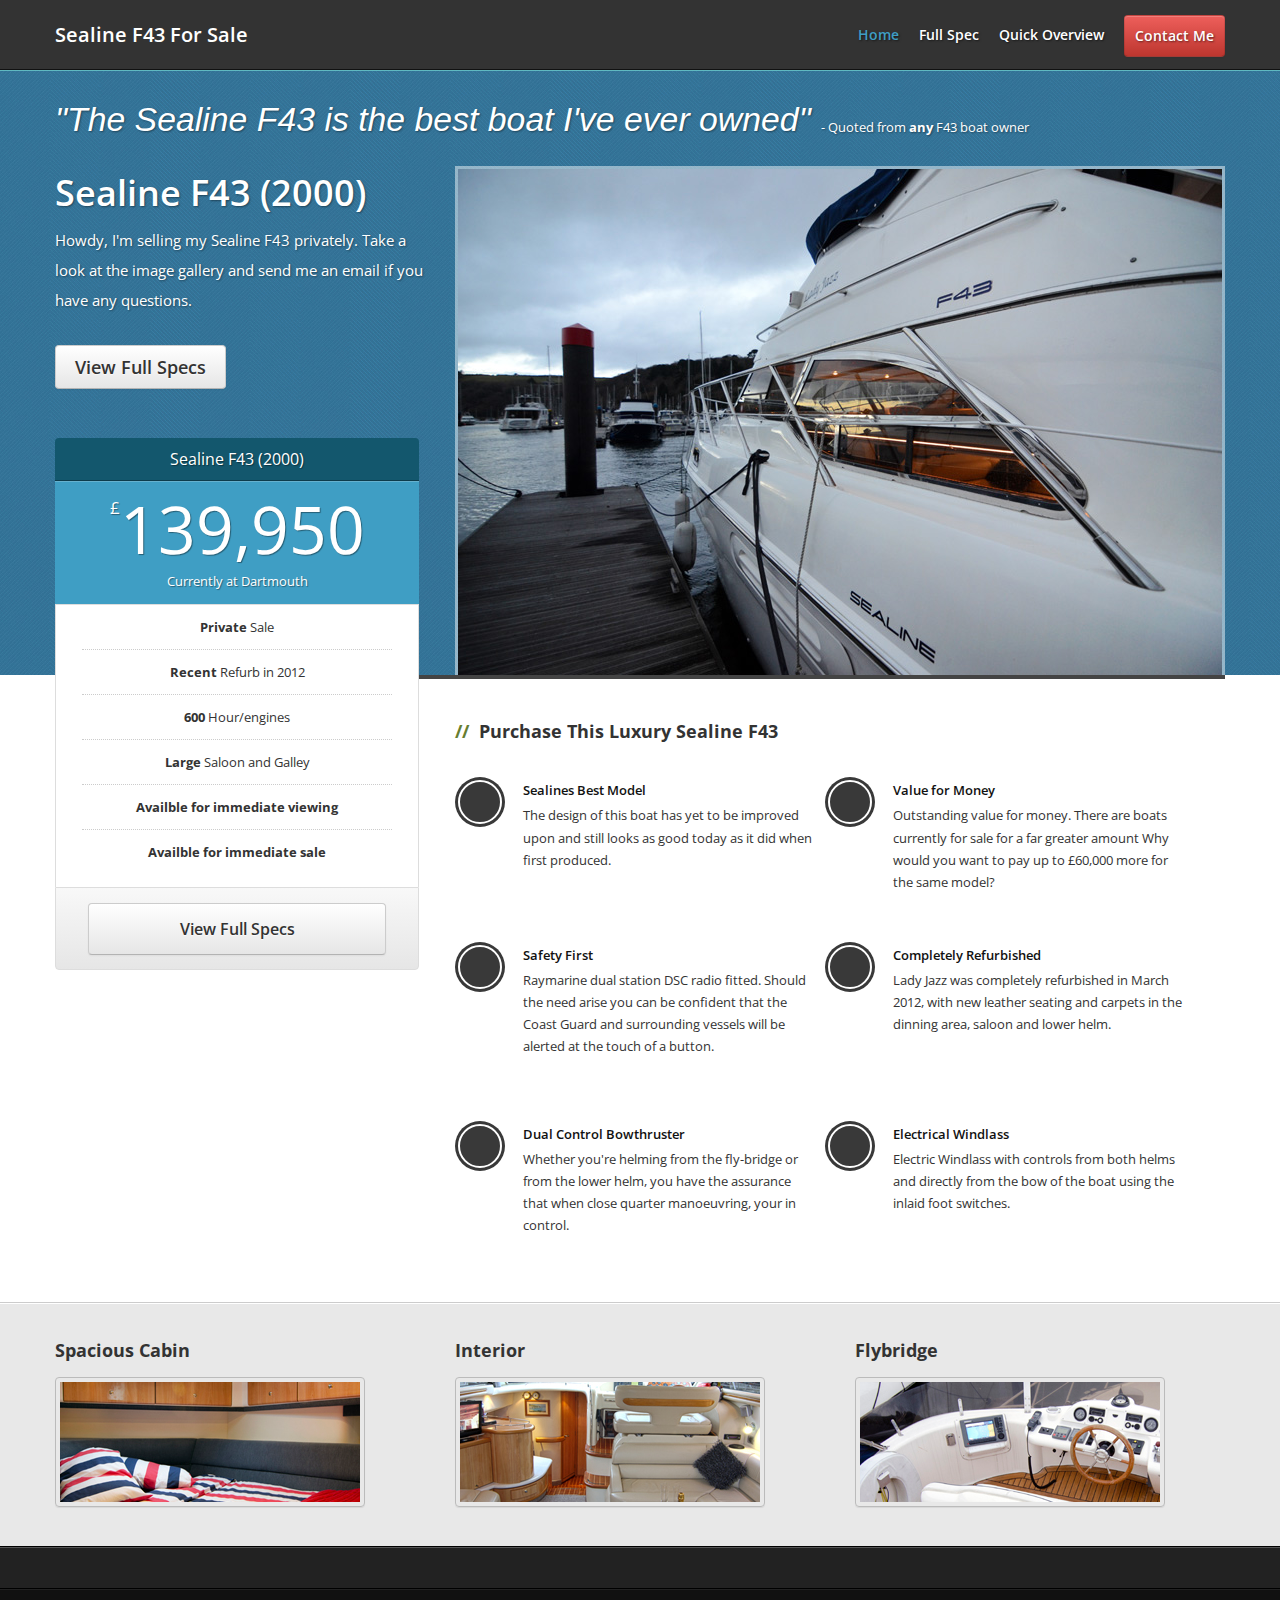
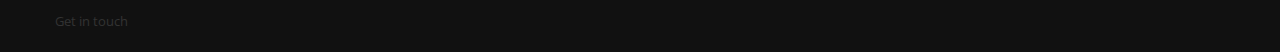
==== index.html @ c3511dc5 "C" ====
<!DOCTYPE html>
<html lang="en">

    <head>

        <meta charset="utf-8">
          <title>Lazy Jazz Sealine F43 Boat for Sale</title>

        <meta name="viewport" content="width=device-width, initial-scale=1.0, maximum-scale=1.0, user-scalable=no">
        <meta name="apple-mobile-web-app-capable" content="yes">

        <link href="css/bootstrap.css" rel="stylesheet">
        <link href="css/bootstrap-responsive.css" rel="stylesheet">

        <link href="http://fonts.googleapis.com/css?family=Open+Sans:400italic,600italic,400,600" rel="stylesheet">
        <link href="css/font-awesome.css" rel="stylesheet">

        <link href="css/reboot-landing.css" rel="stylesheet">
        <link href="css/reboot-landing-responsive.css" rel="stylesheet">
        <link href="css/themes/green/theme.css" rel="stylesheet">
        <link href="css/plans.css" rel="stylesheet">
        <link href="css/pages/homepage.css" rel="stylesheet">

        <link href="js/lightbox/themes/default/jquery.lightbox.css" rel="stylesheet">

        <!-- Le HTML5 shim, for IE6-8 support of HTML5 elements -->
        <!--[if lt IE 9]>
        <script src="http://html5shim.googlecode.com/svn/trunk/html5.js"></script>
        <![endif]-->

    </head>

    <body>

        <div class="navbar navbar-fixed-top">

            <div class="navbar-inner">

                <div class="container">

                    <a class="btn btn-navbar" data-toggle="collapse" data-target=".nav-collapse">
                        <span class="icon-bar"></span>
                        <span class="icon-bar"></span>
                        <span class="icon-bar"></span>
                    </a>

                    <a class="brand" href="index.html">
                        Sealine F43 For Sale	
                    </a>			

                    <div class="nav-collapse">
                        <ul class="nav pull-right">
                            <li class="active">						
                                <a href="index.html">
                                    Home
                                </a>						
                            </li>

                            <li class="dropdown">						
                                <a href="specs.html">
                                    Full Spec
                                </a>						
                            </li>


                            <li>						
                                <a href="description.html">
                                    Quick Overview
                                </a>						
                            </li>


                            <li>						
                                <a class='btn btn-danger' href="contact.html">
                                    Contact Me
                                </a>						
                            </li>
                        </ul>

                    </div><!--/.nav-collapse -->	

                </div> <!-- /container -->

            </div> <!-- /navbar-inner -->

        </div> <!-- /navbar -->



        <div id="landing">

            <div class="inner">

                <div class="container">
                    <div class="row">

                        <div class="span12">
                            <h2 style="font-weight:normal; float: left;display:inline;font-size:2.6em;font-style:italic;font-family: Georgia, sans-serif, Helvetica, Arial, sans-serif">
                           "The Sealine F43 is the best boat I've ever owned"
                           </h2> <span style="margin-left:10px; line-height:4em;">- Quoted from <strong>any</strong> F43 boat owner</span>
                        </div> <!-- /span12 -->

                    </div>
                    <div class="row">


                        <div class="span4 landing-text">


                            <h1>Sealine F43 (2000)</h1>

                            <p>Howdy, I'm selling my Sealine F43 privately. Take a look at the image gallery and send me an email if you have any questions.</p>

                            <p class="landing-actions">
                                <a href="specs.html" class="btn">View Full Specs</a>	
                            </p>		


                        </div> <!-- /landing-text -->			

                        <div class="span8 landing-screenshot">	
                            <img src="images/lady-jazz-profile-a.jpg" class="screengrab" alt="Screenshot" />
                        </div>

                    </div> <!-- .row -->

                </div> <!-- /container -->

            </div> <!-- /inner -->

        </div> <!-- /landing --> 



        <div id="content">

            <div class="inner">		

                <div class="container">

                    <div class="row">
                        <div class="span4 pricing-plans plans-1" style="">

                            <div class="plan-container">
                                <div class="plan">
                                    <div class="plan-header">

                                        <div class="plan-title">
                                            Sealine F43 (2000)        		
                                        </div> <!-- /plan-title -->

                                        <div class="plan-price">
                                            <span class="note">£</span>139,950<span class="term">Currently at Dartmouth</span>
                                        </div> <!-- /plan-price -->

                                    </div> <!-- /plan-header -->	        

                                    <div class="plan-features">
                                        <ul>
                                            <li><strong>Private</strong> Sale</li>
                                            <li><strong>Recent</strong> Refurb in 2012</li>
                                            <li><strong>600</strong> Hour/engines</li>
                                            <li><strong>Large</strong> Saloon and Galley</li>
                                            <li><strong>Availble for immediate viewing</strong></li>
                                            <li><strong>Availble for immediate sale</strong></li>
                                        </ul>
                                    </div> <!-- /plan-features -->

                                    <div class="plan-actions">				
                                        <a href="specs.html" class="btn">View Full Specs</a>				
                                    </div> <!-- /plan-actions -->

                                </div> <!-- /plan -->
                            </div> <!-- /plan-container -->

                        </div>
                        <div class="span8">

                            <h3><span class="slash">//</span> Purchase This Luxury Sealine F43</h3>


                            <ul class="features-list">
                                <li class="feature">
                                    <div class="feature-thumbnail">
                                        <div class="circle-icon">
                                            <div>
                                                <i class="icon-list-alt"></i>
                                            </div>
                                        </div> <!-- /circle-icon -->
                                    </div> <!-- /feature-thumbnail -->

                                    <div class="feature-content">
                                        <h3>Sealines Best Model</h3>
                                        <p>The design of this boat has yet to be improved upon and still looks as good today as it did when first produced.</p>									
                                    </div> <!-- /feature-content -->
                                </li>
                                <li class="feature">
                                    <div class="feature-thumbnail">
                                        <div class="circle-icon">
                                            <div>
                                                <i class="icon-flag"></i>
                                            </div>
                                        </div> <!-- /circle-icon -->
                                    </div> <!-- /feature-thumbnail -->

                                    <div class="feature-content">
                                        <h3>Value for Money</h3>
                                        <p>Outstanding value for money. There are boats currently for sale for a far greater amount Why would  you want to pay up to £60,000 more for the same model? </p>
                                    </div> <!-- /feature-content -->
                                </li>
                                <li class="feature">
                                    <div class="feature-thumbnail">
                                        <div class="circle-icon">
                                            <div>
                                                <i class="icon-resize-small"></i>
                                            </div>
                                        </div> <!-- /circle-icon -->
                                    </div> <!-- /feature-thumbnail -->

                                    <div class="feature-content">
                                        <h3>Safety First</h3>
                                        <p>Raymarine dual station DSC radio fitted. Should the need arise you can be confident that the Coast Guard and surrounding vessels  will be alerted at the touch of a button.</p>
                                    </div> <!-- /feature-content -->
                                </li>
                                <li class="feature">
                                    <div class="feature-thumbnail">
                                        <div class="circle-icon">
                                            <div>
                                                <i class="icon-tint"></i>
                                            </div>
                                        </div> <!-- /circle-icon -->
                                    </div> <!-- /feature-thumbnail -->

                                    <div class="feature-content">
                                        <h3>Completely Refurbished</h3>
                                        <p>Lady Jazz was completely refurbished in March 2012, with new leather seating and carpets in the dinning area, saloon and lower helm. </p>
                                        <br /><br />
                                    </div> <!-- /feature-content -->
                                </li>
                                <li class="feature">
                                    <div class="feature-thumbnail">
                                        <div class="circle-icon">
                                            <div>
                                                <i class="icon-trophy"></i>
                                            </div>
                                        </div> <!-- /circle-icon -->
                                    </div> <!-- /feature-thumbnail -->

                                    <div class="feature-content">
                                        <h3>Dual Control Bowthruster</h3>
                                        <p>Whether you're helming from the fly-bridge or from the lower helm, you have the assurance that when close quarter manoeuvring, your in control.</p>
                                    </div> <!-- /feature-content -->
                                </li>
                                <li class="feature">
                                    <div class="feature-thumbnail">
                                        <div class="circle-icon">
                                            <div>
                                                <i class="icon-file"></i>
                                            </div>
                                        </div> <!-- /circle-icon -->
                                    </div> <!-- /feature-thumbnail -->

                                    <div class="feature-content">
                                        <h3>Electrical Windlass</h3>
                                        <p>Electric Windlass with controls from both helms and directly from the bow of the boat using the inlaid  foot switches.</p>
                                    </div> <!-- /feature-content -->
                                </li>
                            </ul> <!-- /features-list -->
                           

                        </div> <!-- /span8 -->


                    </div> <!-- /row -->			

                </div> <!-- /container -->	

            </div> <!-- /inner -->

        </div> <!-- /content -->   






        <div id="screenshots">

            <div class="inner">

                <div class="container">

                    <div class="row">

                        <div class="span4">

                            <h3>Spacious Cabin</h3>

                            <a href="images/2nd-double-bedroom.jpg" class="screenshot">
                                <img src="images/2nd-double-bedroom_thumb.jpg" alt="Screenshot" class="thumbnail" />
                                <span class="screenshot-zoom"></span>
                            </a>

                        </div> <!-- /span4 -->

                        <div class="span4">

                            <h3>Interior</h3>

                           <a href="images/lady-jazz-interior-centre.jpg" class="screenshot">
                                <img src="images/lady-jazz-interior-centre_thumb.jpg" alt="Screenshot" class="thumbnail" />
                                <span class="screenshot-zoom"></span>
                            </a>

                        </div> <!-- /span4 -->

                        <div class="span4">

                            <h3>Flybridge</h3>

                             <a href="images/flydeck-wider.jpg" class="screenshot">
                                <img src="images/flydeck-wider_thumb.jpg" alt="Screenshot" class="thumbnail" />
                                <span class="screenshot-zoom"></span>
                            </a>

                        </div> <!-- /span4 -->

                    </div> <!-- /row -->

                </div> <!-- /container -->

            </div> <!-- /inner -->	

        </div> <!-- /screenshots -->



        <div id="extra">

            <div class="inner">

                <div class="container">

                    <div class="row">



                    </div> <!-- /row -->

                </div> <!-- /container -->

            </div> <!-- /inner -->

        </div> <!-- /extra -->




        <div id="footer">

            <div class="inner">

                <div class="container">

                    <div class="row">
                        <div id="footer-copyright" class="span4">
                            Get in touch
                        </div> <!-- /span4 -->

                        <div id="footer-terms" class="span8">

                        </div> <!-- /span8 -->
                    </div> <!-- /row -->

                </div> <!-- /container -->

            </div> <!-- /inner -->

        </div> <!-- /footer -->





        <script src="js/jquery-1.7.2.min.js"></script>	
        <script src="js/bootstrap.js"></script>
        <script src="js/lightbox/jquery.lightbox.min.js"></script>
        
        <script>

            $(function () {
	
                $(".screenshot").lightbox();
	

            });

        </script>
    </body>


</html>
---- css/reboot-landing.css ----
/*------------------------------------------------------------------

[Layout Stylesheet]

	Project:		Bootstrap Landing Template
	Version:		1.0
	Last change:	04/26/2012
	Assigned to:	Rod Howard (rh)


[Table of contents]

	1. Global
	2. Navbar
	3. Landing
	4. Content
	5. Screenshots
	6. Extra
	7. Footer
	8. Subpage
	9. Subheader
	*. Bootstrap Overrides
	

-------------------------------------------------------------------*/



/*------------------------------------------------------------------
[1. Global]
*/

html {
	-webkit-text-size-adjust: none;
}

body {
	font: 13px/1.7em 'Open Sans';
	
	background-color: #FFF;
}
    
p { 
	margin-bottom: 1.7em;
	
	font: 13px/1.7em 'Open Sans';	
}

ul {
	margin-bottom: 1.7em;
}

h1, h2, h3, 
h4, h5, h6 {
	margin-bottom: .85em;
}

h3, h4, h6 {
	margin-bottom: 1.15em;
}
    
input,
button,
select,
textarea {
	font-family: 'Open Sans';
}



/*------------------------------------------------------------------
[2. Navbar / .navbar]
*/

.navbar {	
	margin-bottom: 0;
	
	border: none;
	border-bottom: 1px solid #666;
}

.navbar-fixed-top {
	position: static;
}

.navbar-inner {
	padding: 15px 0 12px;
	
	background: #292929 url(../img/header-bg.jpg) repeat 0 0;
	filter: none;
	
	border-bottom: 1px solid #111;	
	
	-moz-box-shadow: none;
	-webkit-box-shadow: none;
	box-shadow: none;
}

.navbar .container {
	position: relative;
}

.navbar .brand {
	display: block;
	width: 240px;
	height: 34px;
	padding-top: 0;
	padding-bottom: 0;
	margin-top: 2px;
	margin-left: 10px;
	overflow: hidden;
	padding-left: 0px;
	line-height: 36px;
	
	background: url(../img/logo.png) no-repeat 0 0;
}

.navbar .brand {
	position: relative;
	top: 0;
	
	margin-left: 0;
	
	font-weight: 600;
}

.navbar .nav > li > a {
	font-size: 14px;
	font-weight: 600;
	color: #FFF;
	
    text-shadow: 1px 1px 2px rgba(0,0,0,.5);
}

.navbar .nav > li > a:hover {
	color: #BBB;
}

.navbar .nav > li.active > a,
.navbar .nav > li.active > a:hover {
	background: transparent;
	color: #81994D;
}



/*------------------------------------------------------------------
[3. Landing / #landing]
*/

#landing {
	height: auto;
	
	border: none;
	
	overflow: hidden;
}

#landing .inner {
	color: #FFF;
    	
	background: #444;
	
	text-shadow: 1px 1px 2px rgba(0,0,0,.4);
}

#landing .container {
	padding-top: 30px;
}





/*------------------------------------------------------------------
[4. Content / #content]
*/

#content {	
    border: none;
}

#content .inner {
	min-height: 400px;
	padding-top: 0;
	padding-bottom: 2em;
	
	
	background: #fff;
}

#content .container {
	padding-top: 3em;
	
	border-top: 8px solid #81994D;
}




/*------------------------------------------------------------------
[5. Screenshots / #screenshots]
*/	

#screenshots {
	
	background: #E8E8E8;
	
	border-top: 1px solid #CCC;
}

#screenshots .inner {
	padding-top: 2.5em;
	padding-bottom: 2.5em;
	border-top: 1px solid #FFF;
}





/*------------------------------------------------------------------
[6. Extra / #extra]
*/

#extra {	
	border-top: 1px solid #000;
}

#extra .inner {
	padding: 20px;
	
	color: #fff;
	
	background-color: #222;
	
	border-top: 1px solid #555;
}

#extra h3 {	
	font-weight: 400;
}





/*------------------------------------------------------------------
[7. Footer / #footer]
*/

#footer {
	border-top: 1px solid #000;
}

#footer .inner {	
	padding: 20px 0;
	
	background: #111;
	
	border-top: 1px solid #222;	
}

.footer-links {	
	width: 49%;
	display: inline-block;
	margin: 0;

	list-style: none;
}

.footer-links li {
	margin-bottom: 1.25em;
}

.footer-links a {
	color: #777;
}





/*------------------------------------------------------------------
[8. Subpge / #subpage]
*/

#subpage {
	margin-top: 3em;
	
	margin-bottom: 2.5em;
}



/*------------------------------------------------------------------
[9. Subheader / #subheader]
*/

#subheader {	
	color: #EEE;
	
	background: #444;
	
	border-bottom: 1px solid #222;
}

#subheader .inner {
	padding: 20px 0;
}

#subheader h1
, #subheader h2
, #subheader h3
, #subheader h4
, #subheader h5
, #subheader h6 {
	margin-bottom: 0;
	
	font-size: 27px;
	font-weight: 400;
	
	text-shadow: 1px 1px 2px rgba(0,0,0,.4);
}



/*------------------------------------------------------------------
[9. Sidebar Container]
*/

.sidebar {
	padding: 15px;
	
	background: #EEE;
	
	-moz-border-radius: 5px;
	-webkit-border-radius: 5px;
	border-radius: 5px;
}



/*------------------------------------------------------------------
[2. Social Icons]
*/

.social-icons-container {
	width: 100%;
	display: table;
	padding: 0;
	margin: 2.5em 0 0;
	
	list-style: none;
}

.social-icons-container li {
	width: 33%;
	display: table-cell;	
	
	text-align: center;			
}

.social-icon {
	width: 50px;
	height: 50px;
	display: inline-block;
	overflow: hidden;	
	
	line-height: 600px;
	
	background: url(../img/social/social-sprite.png) no-repeat 0 0;					
}

.social-icon-twitter {
	background-position: 0 0;					
}

.social-icon-twitter:hover {
	background-position: 0 -50px;					
}

.social-icon-googleplus {
	background-position: -50px 0;
}

.social-icon-googleplus:hover {
	background-position: -50px -50px;
}

.social-icon-facebook {
	background-position: -100px 0;	
}

.social-icon-facebook:hover {
	background-position: -100px -50px;	
}



/*------------------------------------------------------------------
[6. Circle Icon]
*/

.circle-icon {	
	position: relative;
	
	width: 50px;
	height: 50px;
	
	background: #292929;
	
	-moz-border-radius: 100px;
	-webkit-border-radius: 100px;
	border-radius: 100px;
	
	-moz-box-sizing: border-box;
	-webkit-box-sizing: border-box;
	box-sizing: border-box;
}

.circle-icon div {

	position: absolute;
	top: 50%;
	left: 50%;
	
	width: 44px;
	height: 44px;
	
	margin-top: -22px;
	margin-left: -22px;
	
	font-size: 24px;	
	text-align: center;
	line-height: 40px;		
	color: #FFF;	
	
	border: 2px solid #FFF;	
	
	-moz-border-radius: 100px;
	-webkit-border-radius: 100px;
	border-radius: 100px;
	
	-moz-box-sizing: border-box;
	-webkit-box-sizing: border-box;
	box-sizing: border-box;
}



/*------------------------------------------------------------------
[7. Round Image]
*/		
			
.img {
	display: inline-block;
	overflow: hidden;
	border-radius: 100px;
}

.img img {
	max-width: 100%;
}




/*------------------------------------------------------------------
[13. Miscellaneous]
*/

.big-intro {
	font-size: 28px;
	line-height: 1.7em;
	color: #888;
	
	padding: 25px 0;
	
	border: 1px dotted #CCC;	
	border-right: none;
	border-left: none;
}



.slash {
	padding-right: .25em;
	color: #81994D;
}







/*------------------------------------------------------------------
[*. Bootstrap Overrides]
*/

.nav-list {
	margin-bottom: 1.5em;
}

.nav-list > li > a {
	padding: 7px 15px;
	
	font-weight: 600;
	color: #333;
	
	-moz-border-radius: 6px;
	-webkit-border-radius: 6px;
	border-radius: 6px;
}

.nav-list > li.active > a,
.nav-list > li.active > a:hover {		
	color: #FFF;
	
	background: #81994D;
}





	
	
	
	
	
.btn {
	border-radius: 0 \0/;
}
---- css/reboot-landing-responsive.css ----
/*------------------------------------------------------------------

[Landing Page Responsive Stylesheet]

	Project:		Bootstrap Landing Template
	Version:		1.0
	Last change:	04/26/2012
	Assigned to:	Rod Howard (rh)


[Table of contents]

	1. Min Widget: 1200px
	2. Min Width: 767px / Max Width: 979px
	3. Max Width: 979px
	4. Max Width: 767px
	

-------------------------------------------------------------------*/


/*------------------------------------------------------------------
[1. Min Width: 1200px]
*/

@media (min-width: 1200px) {
	
	

}




/*------------------------------------------------------------------
[2. Min Width: 767px / Max Width: 979px]
*/

@media (min-width: 767px) and (max-width: 979px) {
	

}




/*------------------------------------------------------------------
[3. Max Width: 979px]
*/

@media (max-width: 979px) {

	/*----------------------------
	[Navbar / .navbar]
	*/
		
	.navbar-fixed-top .navbar-inner {
		padding: 10px;
	}
	
	.navbar .brand {
		top: 0;
	}
	
	.navbar .btn-navbar {
		margin-top: 3px;
	}
	
	.navbar .nav > li > a:hover {
		color: #FFF;
	}
	
	.nav-collapse.in {		
		margin-top: 4em;
	}
	
	
	/*----------------------------
	[Subpage / #subpage-]
	*/
	
	#subheader .container {
		padding: 0;
		
		width: auto;
	}
	
	#subheader .inner {
		padding-left: 10px;
		padding-right: 10px;
	}
	
	
}




/*------------------------------------------------------------------
[4. Max Width: 767px]
*/

@media (max-width: 767px) {
	
	/*----------------------------
	[Landing / #landing]
	*/
	
	#landing {
		height: auto;
		margin-left: -20px;
		margin-right: -20px;
	}
	
	#landing .inner {
		padding: 0 20px;
	}
	
	#landing .container {
		padding-top: 15px;
	}
	
	
	/*----------------------------
	[Content]
	*/
		
	#content {
		margin-left: -20px;
		margin-right: -20px;
		
	}
	
	#content .inner {
		padding: 0 20px 20px 20px;
	}
	
	
	/*----------------------------
	[Subheader / #subheader]
	*/
	
	#subheader {
		margin-left: -20px;
		margin-right: -20px;
	}
	
	#subheader .inner {
		padding-top: 8px;
		padding-left: 20px;
		padding-right: 20px;
		padding-bottom: 8px;
	}
	
	#subheader h1
	, #subheader h2
	, #subheader h3
	, #subheader h4
	, #subheader h5
	, #subheader h6 {
		font-size: 18px;
	}
		
	
	/*----------------------------
	[Footer / #footer]
	*/
	
	#footer {
		margin-right: -20px;
		margin-left: -20px;
	}
	
	#footer .inner {
		padding-right: 20px;
		padding-left: 20px;
	}
	
	#footer-terms {
		text-align: left;
	}
	
	.footer-links {
		width: 100%;
	}
	
	
	/*----------------------------
	[Extra / #extra]
	*/
	
	#extra {
		margin-right: -20px;
		margin-left: -20px;
	}
	
	#extra [class*="span"] {
		margin-bottom: 3em;
	}
		
	
	/*----------------------------
	[Screenshots / #screenshots]
	*/
	
	#screenshots {
		margin-right: -20px;
		margin-left: -20px;
	}
	
	#screenshots .inner {
		padding-right: 20px;
		padding-left: 20px;
	}
	
	.screenshot {
		margin-bottom: 1.5em;
	}
	

}
---- css/themes/green/theme.css ----
/*------------------------------------------------------------------

[Green Theme]

	Project:		Bootstrap Landing Template
	Version:		1.0
	Last change:	04/26/2012
	Assigned to:	Rod Howard (rh)


-------------------------------------------------------------------*/


/*------------------------------------------------------------------
[Navbar]
*/
.thumbnail.banner img {
    width: 100%
    
}
.navbar .nav > li.active > a,
.navbar .nav > li.active > a:hover {
	color: #3F9EC4;
}
.navbar .nav > li > a.btn {
    margin-left: 10px;
    float: right;
        margin-top: 0px;
    
}
.navbar .nav > li > a.btn:hover {
    background-position: 0 0px;
    -webkit-transition: none;
    -moz-transition: none;
    -ms-transition: none;
    -o-transition: none;
    transition: none;
    color: white;
}
.navbar .nav > li > a {
	color: #FFF;
	
    text-shadow: 1px 1px 2px rgba(0,0,0,.5);
}

.navbar .nav > li > a:hover {
	color: #BBB;
}

.navbar {
	border-bottom-color: #60B9C1;
}

.navbar .navbar-inner {
	background: #333;	
	
	border-bottom: 1px solid #111;	
}

.navbar .brand {
	
	/* 	
	width: 180px;
	height: 34px;
	
	background: url(../img/logo.png) no-repeat 0 0; 
	*/
}




/*------------------------------------------------------------------
[Content]
*/


#content .inner {	
	
	background: #fff;
}

#content .container {
	border-width: 4px;
	border-color: #444;
}



/*------------------------------------------------------------------
[Landing]
*/

#landing .inner {
	background: #43608B url(../../../img/blueJag.jpg) repeat 0 0;
	
	text-shadow: 1px 1px 2px rgba(0,0,0,.4);
}




/*------------------------------------------------------------------
[Screenshots / #screenshots]
*/	

#screenshots {	
	background: #E8E8E8;
	
	border-top: 1px solid #CCC;
}

#screenshots .inner {
	border-top: 1px solid #FFF;
}




/*------------------------------------------------------------------
[Subheader]
*/

#subheader {
	color: #EEE;
	
	background: #444;
	
	border-color: #556828;
}

#subheader .inner {
	background: #43608B url(../../../img/blueJag.jpg) repeat 0 0;
	
}



/*------------------------------------------------------------------
[Extra]
*/

#extra {	
	border-top: 1px solid #000;
}

#extra .inner {	
	color: #fff;
	
	background-color: #222;
	
	border-top: 1px solid #555;
}



/*------------------------------------------------------------------
[Footer]
*/

#footer {
	border-top: 1px solid #000;
}

#footer .inner {		
	background: #111;
	
	border-top: 1px solid #222;	
}

.footer-links a {
	color: #777;
}



/*------------------------------------------------------------------
[Miscellaneous]
*/

.circle-icon {	
	
	background: #393939;
}

.circle-icon div {	
	color: #81994D;	
}

.slash {
	color: #677E30;
}

.sidebar {
	
	background: #EEE;
}



.nav-list > li.active > a,
.nav-list > li.active > a:hover {		
	color: #FFF;
	
	background: #81994D;
}
---- css/plans.css ----
/*------------------------------------------------------------------

[Pricing Plans Stylesheet]

	Project:		Bootstrap Landing Template
	Version:		1.0
	Last change:	04/26/2012
	Assigned to:	Rod Howard (rh)
	

-------------------------------------------------------------------*/


/*-- Plan Container --*/

.plan-container {
    position: relative;
    float: left;    
    
    margin-bottom: 2em;
}

/*-- Plan --*/

.plan {
    margin-right: 6px;
    
    border-radius: 4px;
}


/*-- Plan Header --*/

.plan-header {
    text-align: center;
    color: #FFF;
    
    background-color: #686868;
    
    -webkit-border-top-left-radius: 4px;
	-webkit-border-top-right-radius: 4px;
	-moz-border-radius-topleft: 4px;
	-moz-border-radius-topright: 4px;
	border-top-left-radius: 4px;
	border-top-right-radius: 4px;
    
    text-shadow: 1px 1px 1px rgba(0, 0, 0, 0.4);
}

.plan-title {
    padding: 10px 0;
    
	font-size: 16px;
    color: #FFF;

    border-bottom: 1px solid rgba(0, 0, 0, 0.3);
    
    border-radius: 4px 4px 0 0;
}

.plan-price {
	padding: 20px 0 10px;
	
    font-size: 66px;
    line-height: 0.8em;
    
	background-color: #797979;
	
    border-top: 1px solid rgba(255, 255, 255, 0.2);
}
.plan-img img {
    width: 100%;
    border: none;
    padding: 0px;
}

.plan-price span.term {
    display: block;
    margin-bottom: 0;
    
    font-size: 13px;
    line-height: 0;
    padding: 2em 0 1em;
}

.plan-price span.note {
	position: relative;
	top: -40px;
	
	display: inline;
	
    font-size: 17px;
    line-height: 0.8em;
}



/*-- Best Value Highlight --*/

.plan-container.best-value .plan-header {
	background-color: #677E30;
}

.plan-container.best-value .plan-price {
	background-color: #81994D;
}



/*-- Plan Features --*/

.plan-features {
	border: 1px solid #DDD;	
	border-bottom: none;
}

.plan-features {
	padding-bottom: 1em;
}

.plan-features ul {
	padding: 0;
	margin: 0;
	
	list-style: none;
}

.plan-features li {	
	padding: 1em 0;
	margin: 0 2em;
	
	text-align: center;
	
	border-bottom: 1px dotted #CCC;
}

.plan-features li:last-child {
	border-bottom: none;
}


/*-- Plan Actions --*/

.plan-actions {
	padding: 1.15em 0;
	
	background: #F2F2F2;
	
	background-color: whiteSmoke;
	background-image: -moz-linear-gradient(top, #F8F8F8, #E6E6E6);
	background-image: -ms-linear-gradient(top, #F8F8F8, #E6E6E6);
	background-image: -webkit-gradient(linear, 0 0, 0 100%, from(#F8F8F8), to(#E6E6E6));
	background-image: -webkit-linear-gradient(top, #F8F8F8, #E6E6E6);
	background-image: -o-linear-gradient(top, #F8F8F8, #E6E6E6);
	background-image: linear-gradient(top, #F8F8F8, #E6E6E6);
	background-repeat: repeat-x;
	filter: progid:DXImageTransform.Microsoft.gradient(startColorstr='#ffffff', endColorstr='#e6e6e6', GradientType=0);
	border-color: #E6E6E6 #E6E6E6 #BFBFBF;
	border-color: rgba(0, 0, 0, 0.1) rgba(0, 0, 0, 0.1) rgba(0, 0, 0, 0.25);
	filter: progid:dximagetransform.microsoft.gradient(enabled=false);
	
	border: 1px solid #DDD;
	
	-webkit-border-bottom-right-radius: 4px;
	-webkit-border-bottom-left-radius: 4px;
	-moz-border-radius-bottomright: 4px;
	-moz-border-radius-bottomleft: 4px;
	border-bottom-right-radius: 4px;
	border-bottom-left-radius: 4px;
}

.plan-actions .btn {
	padding: 1em 0;
	margin: 0 2em;
	
	display: block;
	
	font-size: 16px;
	font-weight: 600;
}



/*-- Columns --*/

.pricing-plans.plans-1 .plan-container {
    width: 100%;
}
.pricing-plans.plans-2 .plan-container {
    width: 50%;
}

.pricing-plans.plans-3 .plan-container {
    width: 33.33%;
}

.pricing-plans.plans-4 .plan-container {
    width: 25%;
}





/*------------------------------------------------------------------
[2. Min Width: 767px / Max Width: 979px]
*/

@media (min-width: 767px) and (max-width: 979px) {
	
	.pricing-plans .plan-container {
	    width: 50% !important;
	    margin-bottom: 2em;
	}	
	
}



@media (max-width: 767px) {
	
	.pricing-plans .plan-container {
	    width: 100% !important;
	    margin-bottom: 2em;
	}

}
---- css/pages/homepage.css ----
/*------------------------------------------------------------------

[Homepage]

	Project:		Bootstrap Landing Template
	Version:		1.0
	Last change:	04/26/2012
	Assigned to:	Rod Howard (rh)
	

-------------------------------------------------------------------*/



.landing-text h1 {
	margin-bottom: .15em;

	font-size: 28px;	
	font-weight: 600;
	line-height: 1.5em;
}

.landing-text p {
	font-size: 13px;
	line-height: 2em;
}

.landing-screenshot {
	position: relative;
	border: 3px solid rgba(255, 255, 255, 0.48);
        border-bottom: none;
	text-align: right;
        box-sizing: border-box;
        -webkit-box-sizing: border-box;
         
}
        

.landing-screenshot img {
	max-width: 100%;
}

.landing-actions {
	margin-top: 2em;
}

.landing-actions .btn {
	padding: 12px 19px;
	margin-right: .5em;
	
	font-size: 18px;
	font-weight: 600;
}

.landing-screenshot img {
	position: relative;	
}





#screenshots img {
	max-width: 100%;
}

#screenshots h3 {
	margin-bottom: .75em;
}

#screenshots .thumbnail {
	border-color: #BBB;
}

.screenshot {
	position: relative;
	
	display: inline-block;
}

.screenshot-zoom {
	position: absolute;
	top: 50%;
	left: 50%;	
	margin-top: -15px;
	margin-left: -15px;
	
	width: 30px;
	height: 30px;
	display: block;
	
	background: url(../../img/magnifier.png);
}

.screenshot:hover .screenshot-zoom {
	background-position: 0 -30px;
}




ul.features-list {
	padding: 0;
	margin: 0;
}

ul.features-list li {
	list-style: none;
}

ul.features-list .feature {
	float: left;	
	
	width: 48%;
	display: table;
	padding: 12px 12px 12px 0;
	margin: 0 0 .25em;
	vertical-align: top;
	
	color: #333;
	
	-moz-box-sizing: border-box;
	-webkit-box-sizing: border-box;
	box-sizing: border-box;
}

ul.features-list .feature-thumbnail {
	display: table-cell;
	vertical-align: top;
	
	width: 55px;	
}

ul.features-list .thumbnail {
	border-color: #CCC;
}

ul.features-list .feature-content {
	display: table-cell;
	vertical-align: top;
	padding-left: 1em;
}

ul.features-list .feature-content h3 {
	margin-bottom: 0;
	
	font-size: 13px;
	font-weight: 600;
	color: #111;
}





ul.testimonials-list {	
	padding: 12px;
	margin: 0;	
	
    background: #EEE;
	
	-moz-border-radius: 7px;
	-webkit-border-radius: 7px;
	border-radius: 7px;
}


ul.testimonials-list li {
	display: table;
	padding-top: 1.5em;
	
	list-style: none;
	
	border-bottom: 1px solid #D2D2D2;
	border-top: 1px solid #FFF;
}

ul.testimonials-list li:first-child {
	padding-top: .75em;
	
	border-top: none;	
}

ul.testimonials-list li:last-child {
	padding-bottom: 0;
}

ul.testimonials-list li:last-child {
	border-bottom: none;
}


ul.testimonials-list .testimonial-avatar {

	display: table-cell;
	vertical-align: top;

}


ul.testimonials-list .testimonial-text {
	display: table-cell;
	padding-left: 1em;
	vertical-align: top;
	
	color: #444;
}

ul.testimonials-list .testimonial-author {
	display: block;
	
	font-weight: bold;
	color: #777;
}
    
#testimonials h3 {
	color: #222;
}

ul.testimonials-list .img {
	width: 55px;
}   







@media (min-width: 1200px) {
    .pricing-plans {
        position:relative;
        top: -280px;
        
    }
    
	.landing-text h1 {
		margin-bottom: .15em;
	
		font-size: 36px;	
		font-weight: 600;
		line-height: 1.5em;
	}
		
	.landing-text p {
		font-size: 15px;
	}
	
}





@media (min-width: 767px) and (max-width: 979px) {
	.pricing-plans .plan-container {
            width: 100% !important;

        }
        .pricing-plans .plan-container .plan-price{
            font-size: 44px;

        }
	.landing-text h1 {	
		font-size: 18px;	
		font-weight: 600;
		line-height: 1.5em;
	}
	
	.landing-text p {
		font-size: 11px;
		line-height: 2em;
	}
	
	.landing-actions .btn {
		padding: 9px 9px;
		margin-right: .25em;
		
		font-size: 13px;
	}
	
	.landing-actions {
		margin-top: 1.5em;
	}	
	

}




@media (max-width: 979px) {

		
	ul.features-list .feature .feature-content {
		padding-left: 0;
	}
	
	ul.features-list .feature img {
		width: 28px;
	}
	
	ul.features-list .circle-icon {
		width: 40px;
		height: 40px;
	}
	
	ul.features-list .circle-icon div {
		width: 34px;
		height: 34px;		
		margin-top: -17px;
		margin-left: -17px;
		
		font-size: 16px;
		line-height: 30px;
	}
	
	ul.testimonials-list .img {
		width: 40px;
	}  
	
}



@media (max-width: 767px) {
	
	.landing-screenshot {
		margin-top: 2em;
	}
		
	.landing-actions {
		margin: 3.5em 0;
		
		text-align: center;
	}
	
	.landing-actions .btn {
		padding: 9px 13px;
	}
	
	
	
	ul.features-list .feature {
		width: 100%;
		margin-bottom: .25em;
	}
	
	ul.features-list .feature .feature-content {
		padding-left: 0;
	}

}

.plan-features {
    background: white;
    
}
.plan-header {
   background-color: #13576D; 

}
.plan-price {
    background-color: #3F9EC4;
}
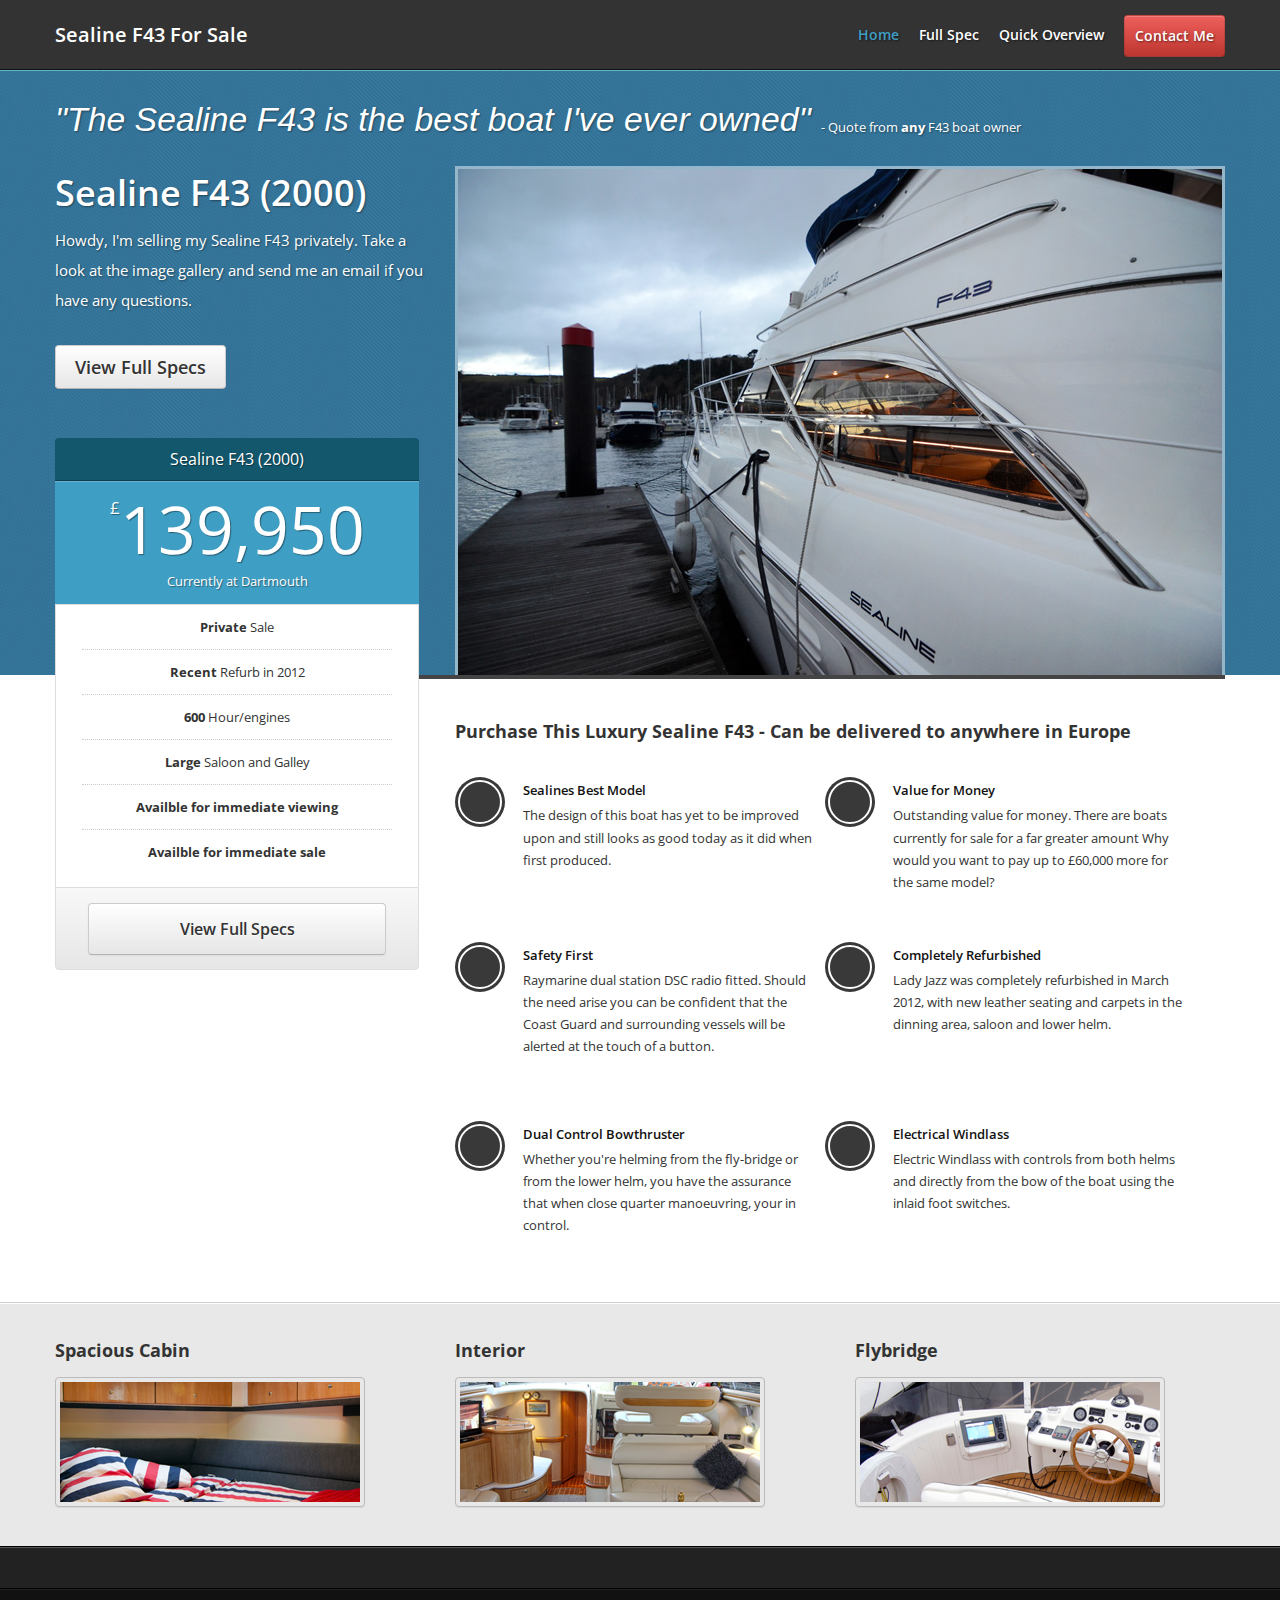
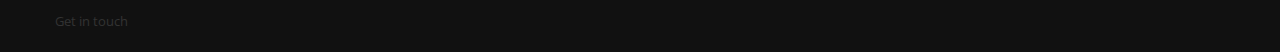
==== commit d0dce757: "Add live chat and other changes" ====
--- a/index.html
+++ b/index.html
@@ -4,7 +4,7 @@
     <head>
 
         <meta charset="utf-8">
-          <title>Lazy Jazz Sealine F43 Boat for Sale</title>
+        <title>Lazy Jazz Sealine F43 Boat for Sale</title>
 
         <meta name="viewport" content="width=device-width, initial-scale=1.0, maximum-scale=1.0, user-scalable=no">
         <meta name="apple-mobile-web-app-capable" content="yes">
@@ -96,8 +96,8 @@
 
                         <div class="span12">
                             <h2 style="font-weight:normal; float: left;display:inline;font-size:2.6em;font-style:italic;font-family: Georgia, sans-serif, Helvetica, Arial, sans-serif">
-                           "The Sealine F43 is the best boat I've ever owned"
-                           </h2> <span style="margin-left:10px; line-height:4em;">- Quoted from <strong>any</strong> F43 boat owner</span>
+                                "The Sealine F43 is the best boat I've ever owned"
+                            </h2> <span style="margin-left:10px; line-height:4em;">- Quote from <strong>any</strong> F43 boat owner</span>
                         </div> <!-- /span12 -->
 
                     </div>
@@ -176,7 +176,7 @@
                         </div>
                         <div class="span8">
 
-                            <h3><span class="slash">//</span> Purchase This Luxury Sealine F43</h3>
+                            <h3>Purchase This Luxury Sealine F43 - Can be delivered to anywhere in Europe</h3>
 
 
                             <ul class="features-list">
@@ -266,7 +266,7 @@
                                     </div> <!-- /feature-content -->
                                 </li>
                             </ul> <!-- /features-list -->
-                           
+
 
                         </div> <!-- /span8 -->
 
@@ -307,7 +307,7 @@
 
                             <h3>Interior</h3>
 
-                           <a href="images/lady-jazz-interior-centre.jpg" class="screenshot">
+                            <a href="images/lady-jazz-interior-centre.jpg" class="screenshot">
                                 <img src="images/lady-jazz-interior-centre_thumb.jpg" alt="Screenshot" class="thumbnail" />
                                 <span class="screenshot-zoom"></span>
                             </a>
@@ -318,7 +318,7 @@
 
                             <h3>Flybridge</h3>
 
-                             <a href="images/flydeck-wider.jpg" class="screenshot">
+                            <a href="images/flydeck-wider.jpg" class="screenshot">
                                 <img src="images/flydeck-wider_thumb.jpg" alt="Screenshot" class="thumbnail" />
                                 <span class="screenshot-zoom"></span>
                             </a>
@@ -385,7 +385,7 @@
         <script src="js/jquery-1.7.2.min.js"></script>	
         <script src="js/bootstrap.js"></script>
         <script src="js/lightbox/jquery.lightbox.min.js"></script>
-        
+
         <script>
 
             $(function () {
@@ -396,6 +396,39 @@
             });
 
         </script>
+        <script type="text/javascript">
+
+            var _gaq = _gaq || [];
+            _gaq.push(['_setAccount', 'UA-37240538-1']);
+            _gaq.push(['_trackPageview']);
+
+            (function() {
+                var ga = document.createElement('script'); ga.type = 'text/javascript'; ga.async = true;
+                ga.src = ('https:' == document.location.protocol ? 'https://ssl' : 'http://www') + '.google-analytics.com/ga.js';
+                var s = document.getElementsByTagName('script')[0]; s.parentNode.insertBefore(ga, s);
+            })();
+
+        </script>
+        <!-- begin olark code -->
+        <script data-cfasync="false" type='text/javascript'>/*<![CDATA[*/window.olark||(function(c){var f=window,d=document,l=f.location.protocol=="https:"?"https:":"http:",z=c.name,r="load";var nt=function(){
+            f[z]=function(){
+                (a.s=a.s||[]).push(arguments)};var a=f[z]._={
+            },q=c.methods.length;while(q--){(function(n){f[z][n]=function(){
+                        f[z]("call",n,arguments)}})(c.methods[q])}a.l=c.loader;a.i=nt;a.p={
+                0:+new Date};a.P=function(u){
+                a.p[u]=new Date-a.p[0]};function s(){
+                a.P(r);f[z](r)}f.addEventListener?f.addEventListener(r,s,false):f.attachEvent("on"+r,s);var ld=function(){function p(hd){
+                    hd="head";return["<",hd,"></",hd,"><",i,' onl' + 'oad="var d=',g,";d.getElementsByTagName('head')[0].",j,"(d.",h,"('script')).",k,"='",l,"//",a.l,"'",'"',"></",i,">"].join("")}var i="body",m=d[i];if(!m){
+                    return setTimeout(ld,100)}a.P(1);var j="appendChild",h="createElement",k="src",n=d[h]("div"),v=n[j](d[h](z)),b=d[h]("iframe"),g="document",e="domain",o;n.style.display="none";m.insertBefore(n,m.firstChild).id=z;b.frameBorder="0";b.id=z+"-loader";if(/MSIE[ ]+6/.test(navigator.userAgent)){
+                    b.src="javascript:false"}b.allowTransparency="true";v[j](b);try{
+                    b.contentWindow[g].open()}catch(w){
+                    c[e]=d[e];o="javascript:var d="+g+".open();d.domain='"+d.domain+"';";b[k]=o+"void(0);"}try{
+                    var t=b.contentWindow[g];t.write(p());t.close()}catch(x){
+                    b[k]=o+'d.write("'+p().replace(/"/g,String.fromCharCode(92)+'"')+'");d.close();'}a.P(2)};ld()};nt()})({
+        loader: "static.olark.com/jsclient/loader0.js",name:"olark",methods:["configure","extend","declare","identify"]});
+        /* custom configuration goes here (www.olark.com/documentation) */
+        olark.identify('3021-440-10-3889');/*]]>*/</script><noscript><a href="https://www.olark.com/site/3021-440-10-3889/contact" title="Contact us" target="_blank">Questions? Feedback?</a> powered by <a href="http://www.olark.com?welcome" title="Olark live chat software">Olark live chat software</a></noscript>
+        <!-- end olark code -->
     </body>
 
 
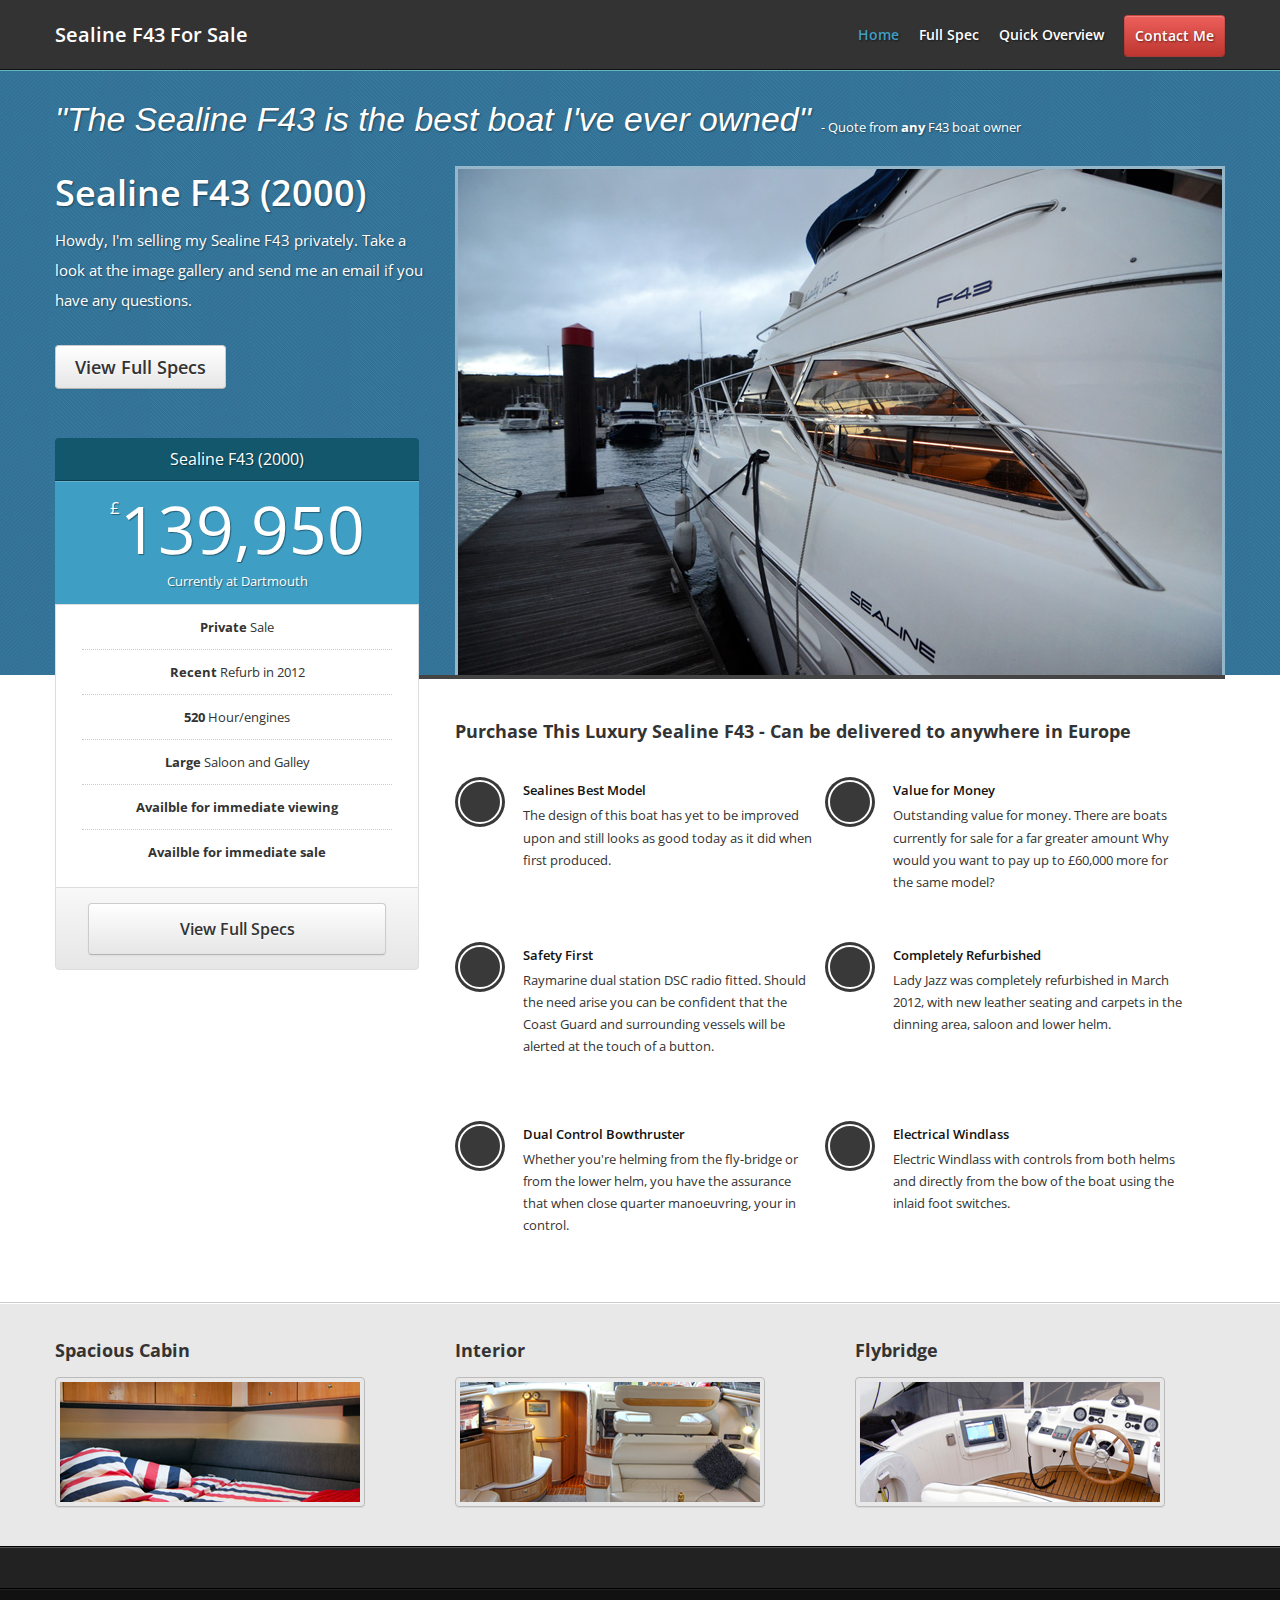
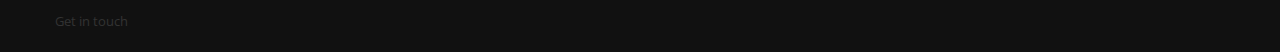
==== commit 1111decb: "Change engine hours" ====
--- a/index.html
+++ b/index.html
@@ -159,7 +159,7 @@
                                         <ul>
                                             <li><strong>Private</strong> Sale</li>
                                             <li><strong>Recent</strong> Refurb in 2012</li>
-                                            <li><strong>600</strong> Hour/engines</li>
+                                            <li><strong>520</strong> Hour/engines</li>
                                             <li><strong>Large</strong> Saloon and Galley</li>
                                             <li><strong>Availble for immediate viewing</strong></li>
                                             <li><strong>Availble for immediate sale</strong></li>
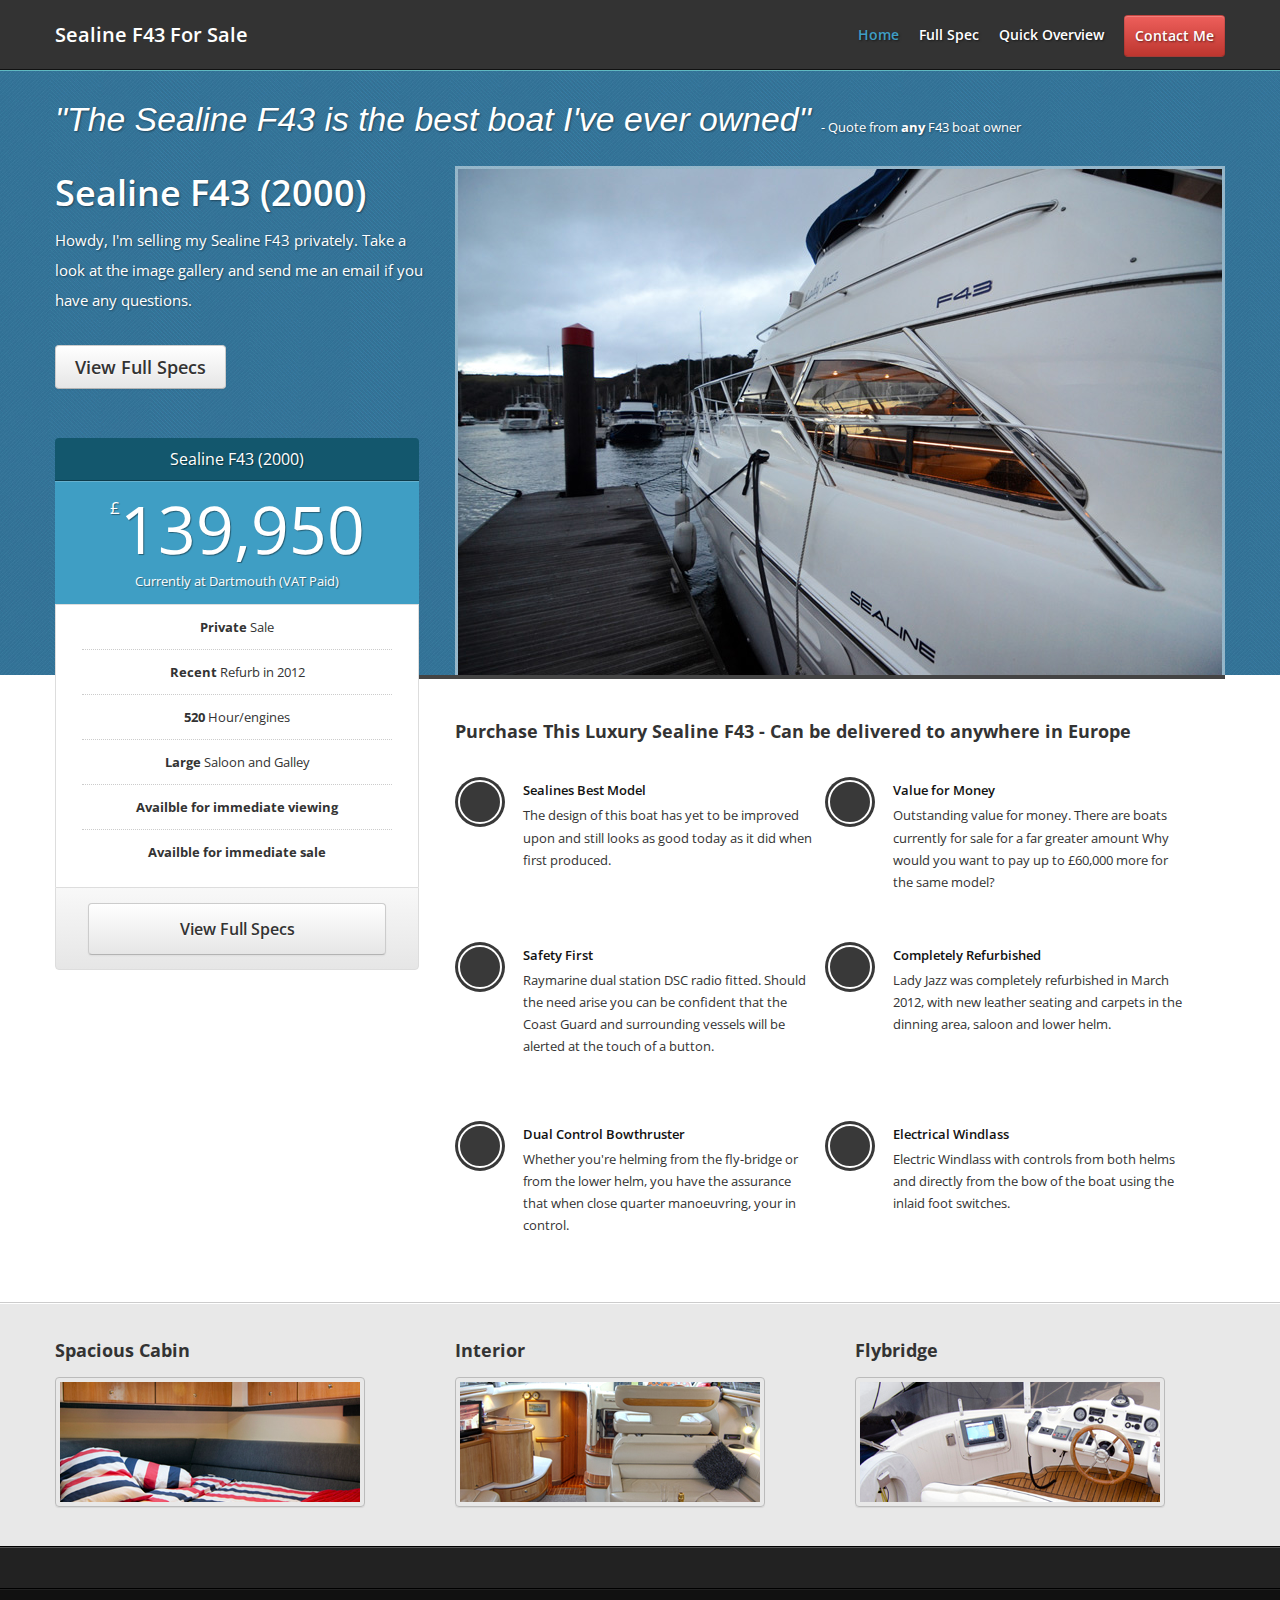
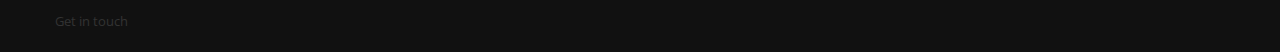
==== commit 3b87151d: "VAT Paid" ====
--- a/index.html
+++ b/index.html
@@ -150,7 +150,7 @@
                                         </div> <!-- /plan-title -->
 
                                         <div class="plan-price">
-                                            <span class="note">£</span>139,950<span class="term">Currently at Dartmouth</span>
+                                            <span class="note">£</span>139,950<span class="term">Currently at Dartmouth  (VAT Paid)</span>
                                         </div> <!-- /plan-price -->
 
                                     </div> <!-- /plan-header -->	        
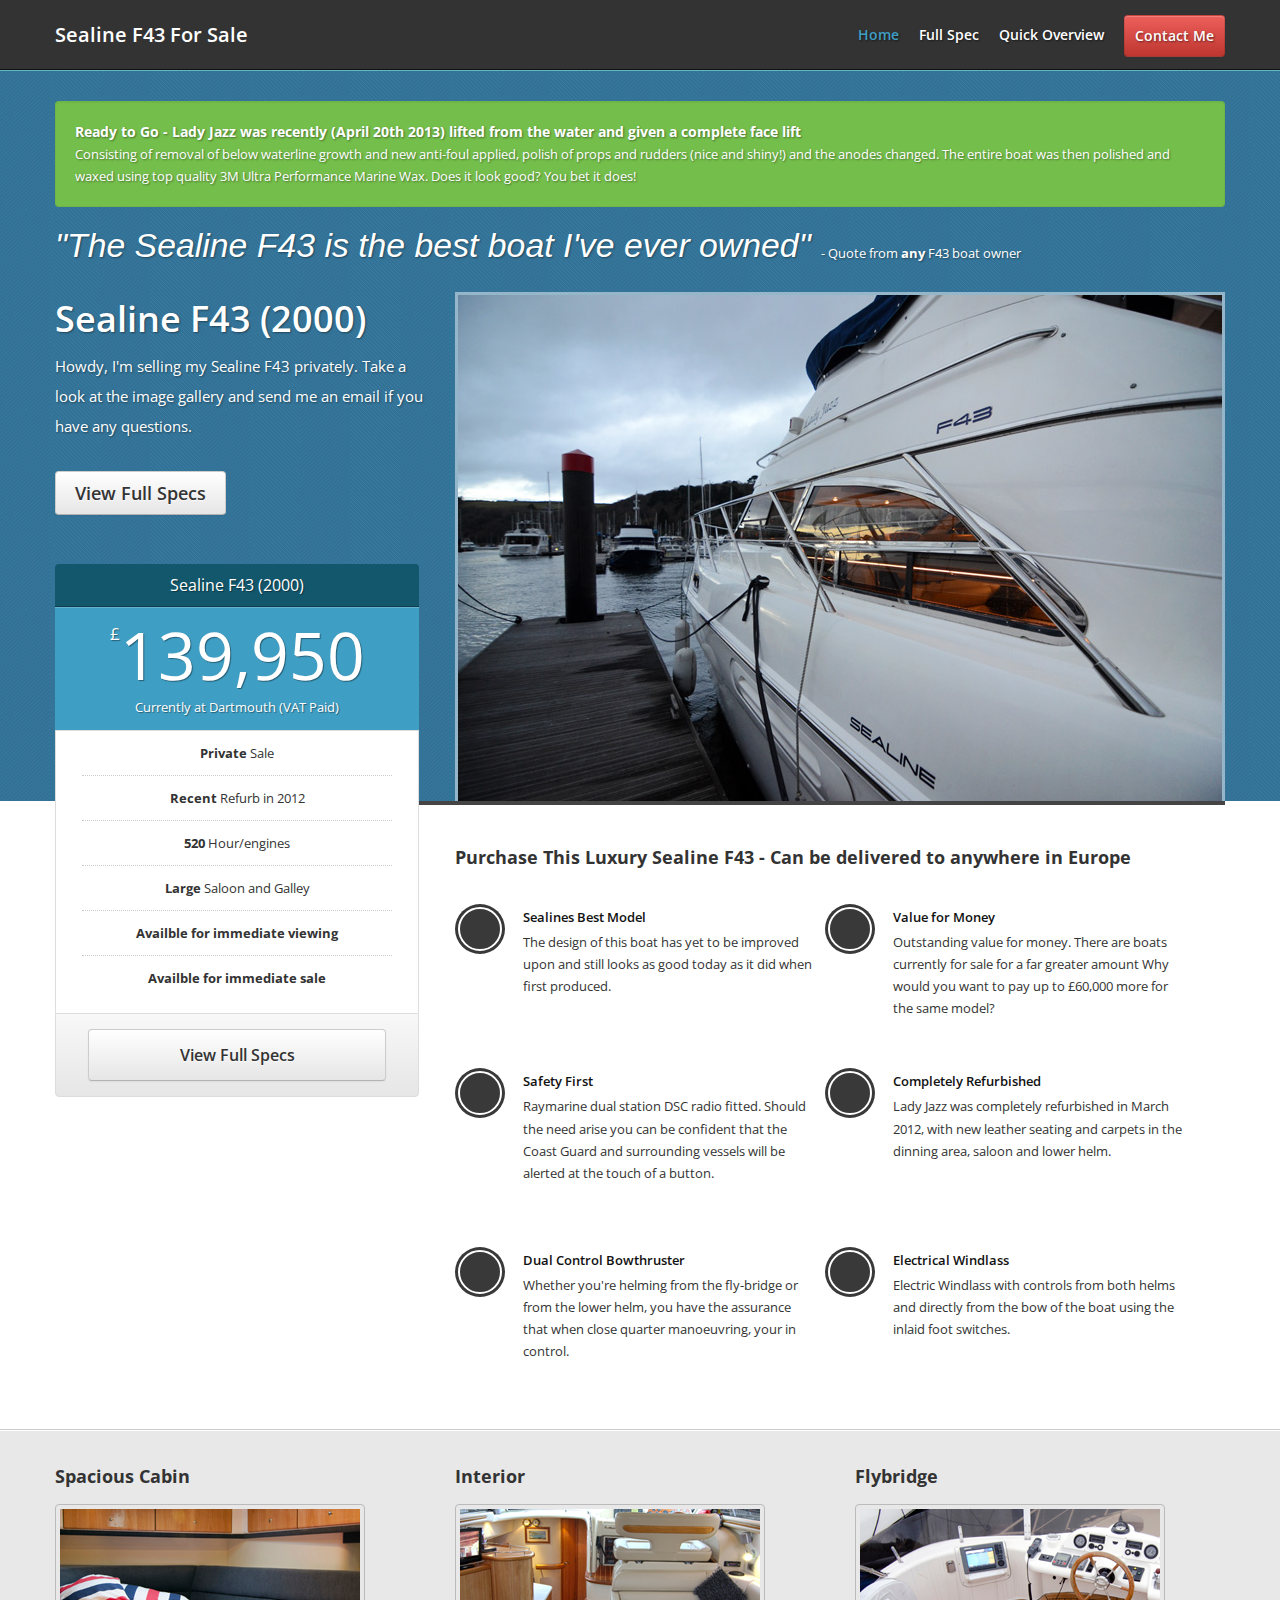
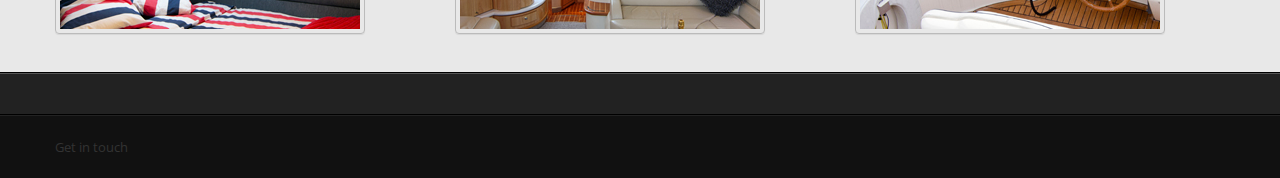
==== commit e53af67a: "Change to reflect anti foul and polish" ====
--- a/index.html
+++ b/index.html
@@ -45,39 +45,39 @@
                     </a>
 
                     <a class="brand" href="index.html">
-                        Sealine F43 For Sale	
-                    </a>			
+                        Sealine F43 For Sale
+                    </a>
 
                     <div class="nav-collapse">
                         <ul class="nav pull-right">
-                            <li class="active">						
+                            <li class="active">
                                 <a href="index.html">
                                     Home
-                                </a>						
+                                </a>
                             </li>
 
-                            <li class="dropdown">						
+                            <li class="dropdown">
                                 <a href="specs.html">
                                     Full Spec
-                                </a>						
+                                </a>
                             </li>
 
 
-                            <li>						
+                            <li>
                                 <a href="description.html">
                                     Quick Overview
-                                </a>						
+                                </a>
                             </li>
 
 
-                            <li>						
+                            <li>
                                 <a class='btn btn-danger' href="contact.html">
                                     Contact Me
-                                </a>						
+                                </a>
                             </li>
                         </ul>
 
-                    </div><!--/.nav-collapse -->	
+                    </div><!--/.nav-collapse -->
 
                 </div> <!-- /container -->
 
@@ -92,6 +92,18 @@
             <div class="inner">
 
                 <div class="container">
+
+                    <div class="row">
+                        <div class="span12">
+                            <div class="well" style="background:rgb(116, 190, 75); font-size: 1.1em">
+                                <Strong>Ready to Go  -  Lady Jazz was recently (April 20th 2013) lifted from the water and given a complete face lift</Strong>
+                                <p style="margin: 0px"> Consisting of  removal of below waterline growth and new anti-foul applied, polish of props and rudders (nice and shiny!) and the anodes changed.
+                                The entire boat was then polished and waxed using top quality 3M Ultra Performance Marine Wax. Does it look good? You bet it does!
+                            </p>
+
+                            </div>
+                        </div>
+                    </div>
                     <div class="row">
 
                         <div class="span12">
@@ -112,13 +124,13 @@
                             <p>Howdy, I'm selling my Sealine F43 privately. Take a look at the image gallery and send me an email if you have any questions.</p>
 
                             <p class="landing-actions">
-                                <a href="specs.html" class="btn">View Full Specs</a>	
-                            </p>		
-
-
-                        </div> <!-- /landing-text -->			
-
-                        <div class="span8 landing-screenshot">	
+                                <a href="specs.html" class="btn">View Full Specs</a>
+                            </p>
+
+
+                        </div> <!-- /landing-text -->
+
+                        <div class="span8 landing-screenshot">
                             <img src="images/lady-jazz-profile-a.jpg" class="screengrab" alt="Screenshot" />
                         </div>
 
@@ -128,13 +140,13 @@
 
             </div> <!-- /inner -->
 
-        </div> <!-- /landing --> 
+        </div> <!-- /landing -->
 
 
 
         <div id="content">
 
-            <div class="inner">		
+            <div class="inner">
 
                 <div class="container">
 
@@ -146,14 +158,14 @@
                                     <div class="plan-header">
 
                                         <div class="plan-title">
-                                            Sealine F43 (2000)        		
+                                            Sealine F43 (2000)
                                         </div> <!-- /plan-title -->
 
                                         <div class="plan-price">
                                             <span class="note">£</span>139,950<span class="term">Currently at Dartmouth  (VAT Paid)</span>
                                         </div> <!-- /plan-price -->
 
-                                    </div> <!-- /plan-header -->	        
+                                    </div> <!-- /plan-header -->
 
                                     <div class="plan-features">
                                         <ul>
@@ -166,8 +178,8 @@
                                         </ul>
                                     </div> <!-- /plan-features -->
 
-                                    <div class="plan-actions">				
-                                        <a href="specs.html" class="btn">View Full Specs</a>				
+                                    <div class="plan-actions">
+                                        <a href="specs.html" class="btn">View Full Specs</a>
                                     </div> <!-- /plan-actions -->
 
                                 </div> <!-- /plan -->
@@ -191,7 +203,7 @@
 
                                     <div class="feature-content">
                                         <h3>Sealines Best Model</h3>
-                                        <p>The design of this boat has yet to be improved upon and still looks as good today as it did when first produced.</p>									
+                                        <p>The design of this boat has yet to be improved upon and still looks as good today as it did when first produced.</p>
                                     </div> <!-- /feature-content -->
                                 </li>
                                 <li class="feature">
@@ -271,13 +283,13 @@
                         </div> <!-- /span8 -->
 
 
-                    </div> <!-- /row -->			
-
-                </div> <!-- /container -->	
+                    </div> <!-- /row -->
+
+                </div> <!-- /container -->
 
             </div> <!-- /inner -->
 
-        </div> <!-- /content -->   
+        </div> <!-- /content -->
 
 
 
@@ -329,7 +341,7 @@
 
                 </div> <!-- /container -->
 
-            </div> <!-- /inner -->	
+            </div> <!-- /inner -->
 
         </div> <!-- /screenshots -->
 
@@ -382,16 +394,16 @@
 
 
 
-        <script src="js/jquery-1.7.2.min.js"></script>	
+        <script src="js/jquery-1.7.2.min.js"></script>
         <script src="js/bootstrap.js"></script>
         <script src="js/lightbox/jquery.lightbox.min.js"></script>
 
         <script>
 
             $(function () {
-	
+
                 $(".screenshot").lightbox();
-	
+
 
             });
 
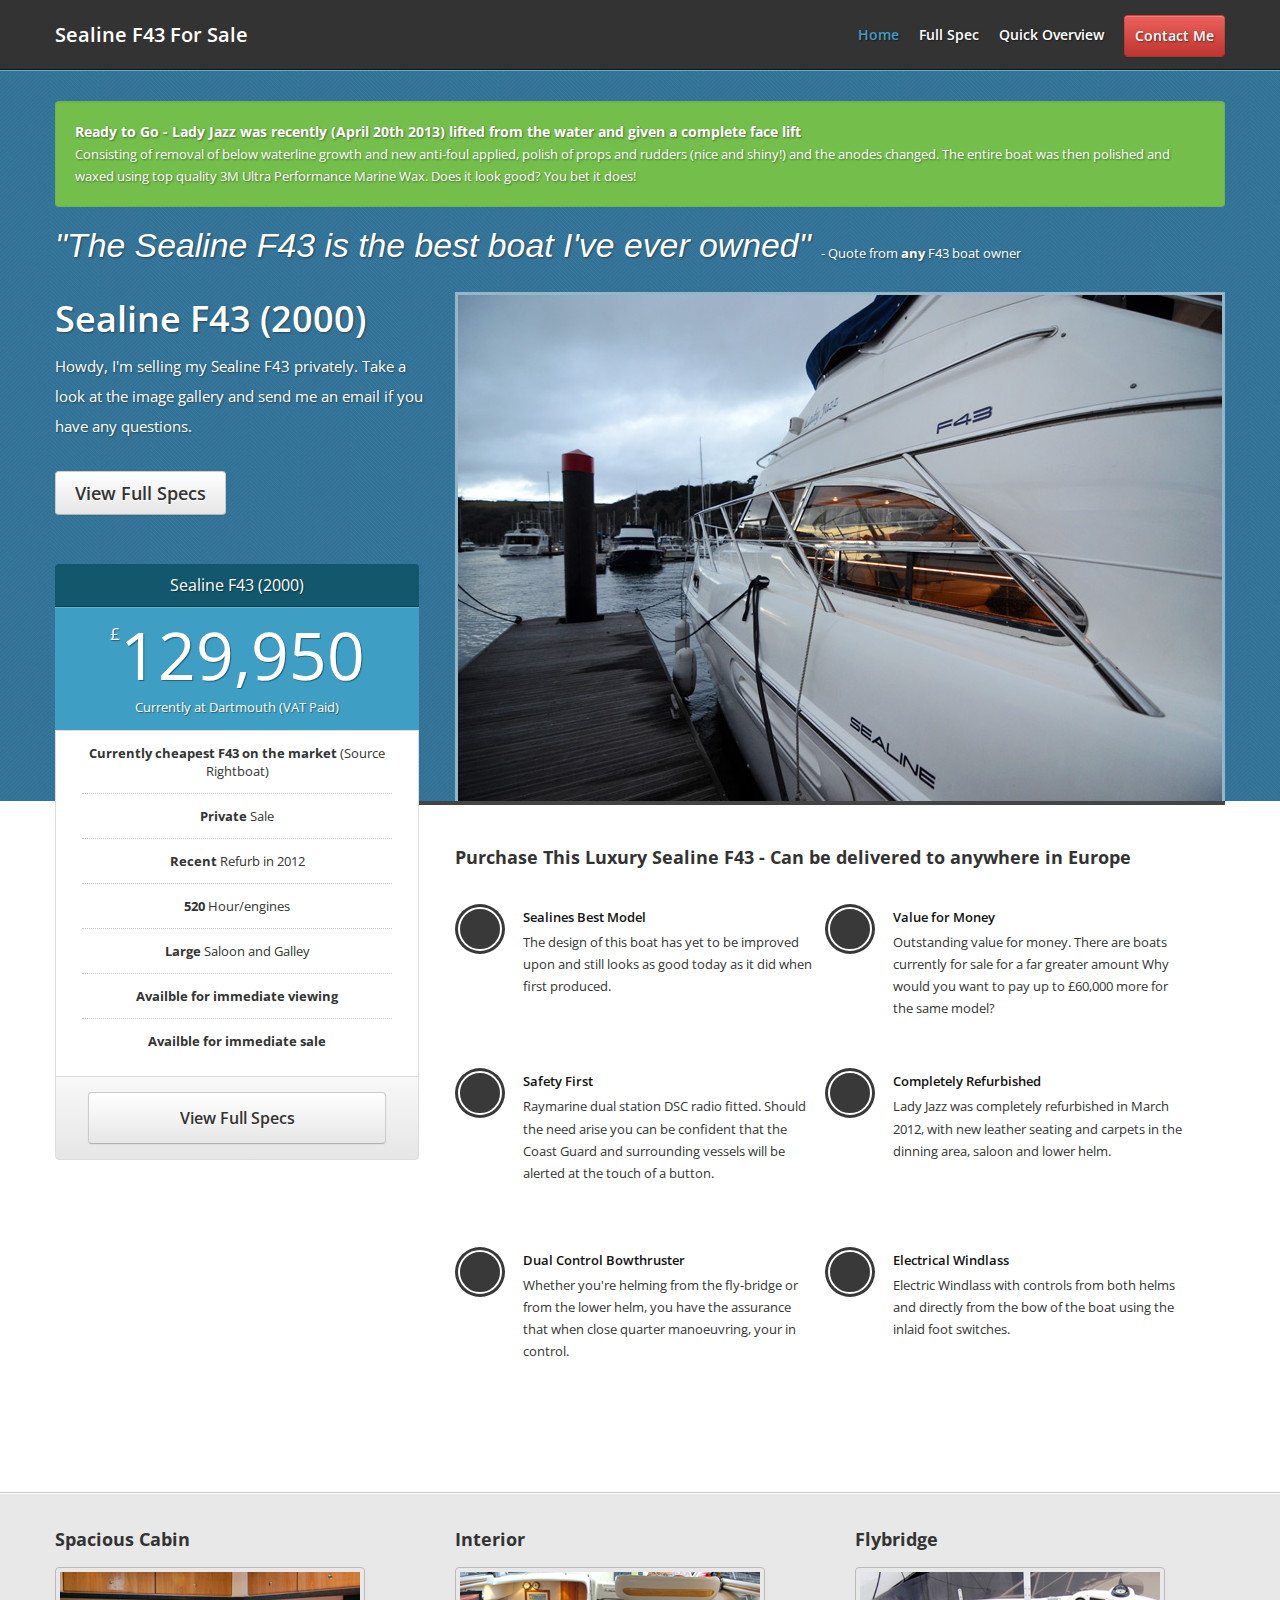
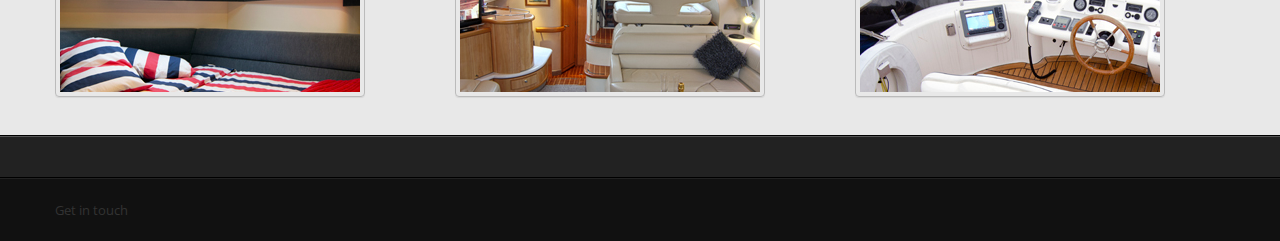
==== commit e0990cba: "Changes for Cover" ====
--- a/index.html
+++ b/index.html
@@ -162,13 +162,14 @@
                                         </div> <!-- /plan-title -->
 
                                         <div class="plan-price">
-                                            <span class="note">£</span>139,950<span class="term">Currently at Dartmouth  (VAT Paid)</span>
+                                            <span class="note">£</span>129,950<span class="term">Currently at Dartmouth  (VAT Paid)</span>
                                         </div> <!-- /plan-price -->
 
                                     </div> <!-- /plan-header -->
 
                                     <div class="plan-features">
                                         <ul>
+                                            <li><strong>Currently cheapest F43 on the market</strong> (Source Rightboat)
                                             <li><strong>Private</strong> Sale</li>
                                             <li><strong>Recent</strong> Refurb in 2012</li>
                                             <li><strong>520</strong> Hour/engines</li>
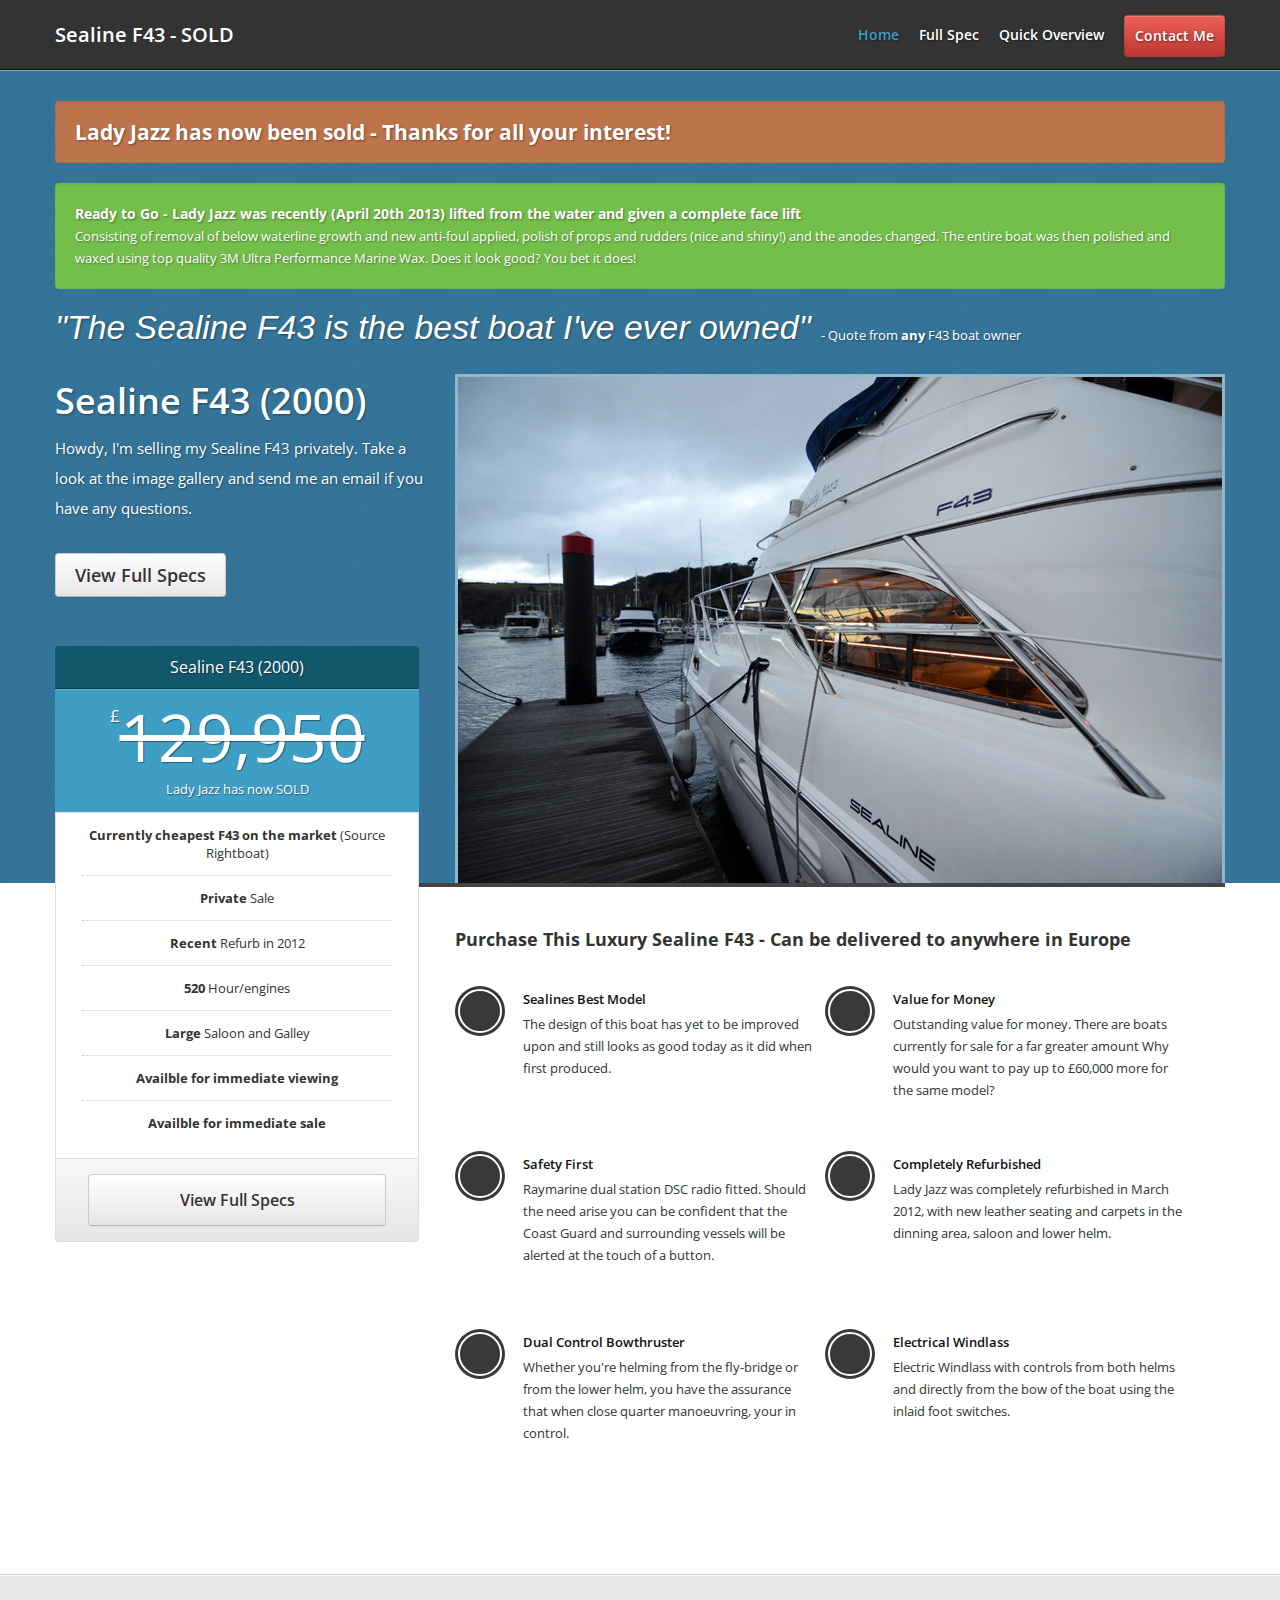
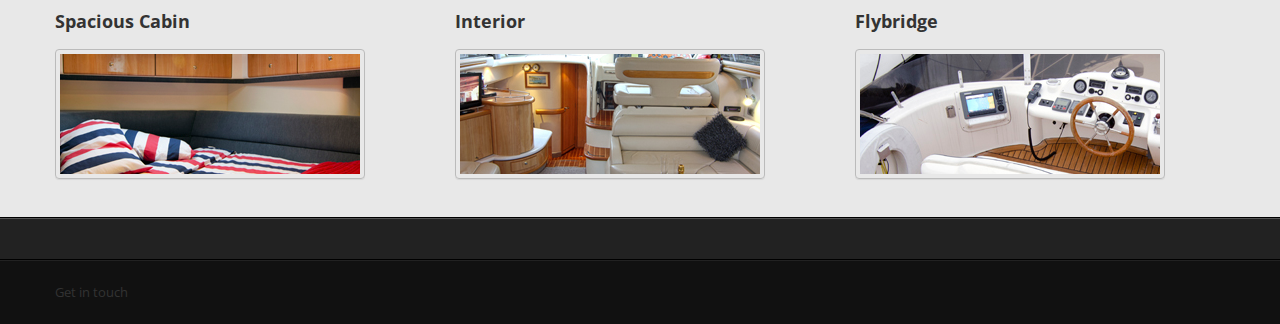
==== commit eb6dcfcb: "Changes for Cover" ====
--- a/index.html
+++ b/index.html
@@ -45,7 +45,7 @@
                     </a>
 
                     <a class="brand" href="index.html">
-                        Sealine F43 For Sale
+                        Sealine F43 - SOLD
                     </a>
 
                     <div class="nav-collapse">
@@ -95,6 +95,9 @@
 
                     <div class="row">
                         <div class="span12">
+                            <div class="well" style="background:rgb(190, 116, 75); font-size: 1.6em">
+                                <Strong>Lady Jazz has now been sold - Thanks for all your interest!</Strong>
+                            </div>
                             <div class="well" style="background:rgb(116, 190, 75); font-size: 1.1em">
                                 <Strong>Ready to Go  -  Lady Jazz was recently (April 20th 2013) lifted from the water and given a complete face lift</Strong>
                                 <p style="margin: 0px"> Consisting of  removal of below waterline growth and new anti-foul applied, polish of props and rudders (nice and shiny!) and the anodes changed.
@@ -162,7 +165,8 @@
                                         </div> <!-- /plan-title -->
 
                                         <div class="plan-price">
-                                            <span class="note">£</span>129,950<span class="term">Currently at Dartmouth  (VAT Paid)</span>
+                                            <span class="note" >£</span><span style='text-decoration:line-through'>129,950</span>
+                                            <span class="term">Lady Jazz has now SOLD</span>
                                         </div> <!-- /plan-price -->
 
                                     </div> <!-- /plan-header -->
